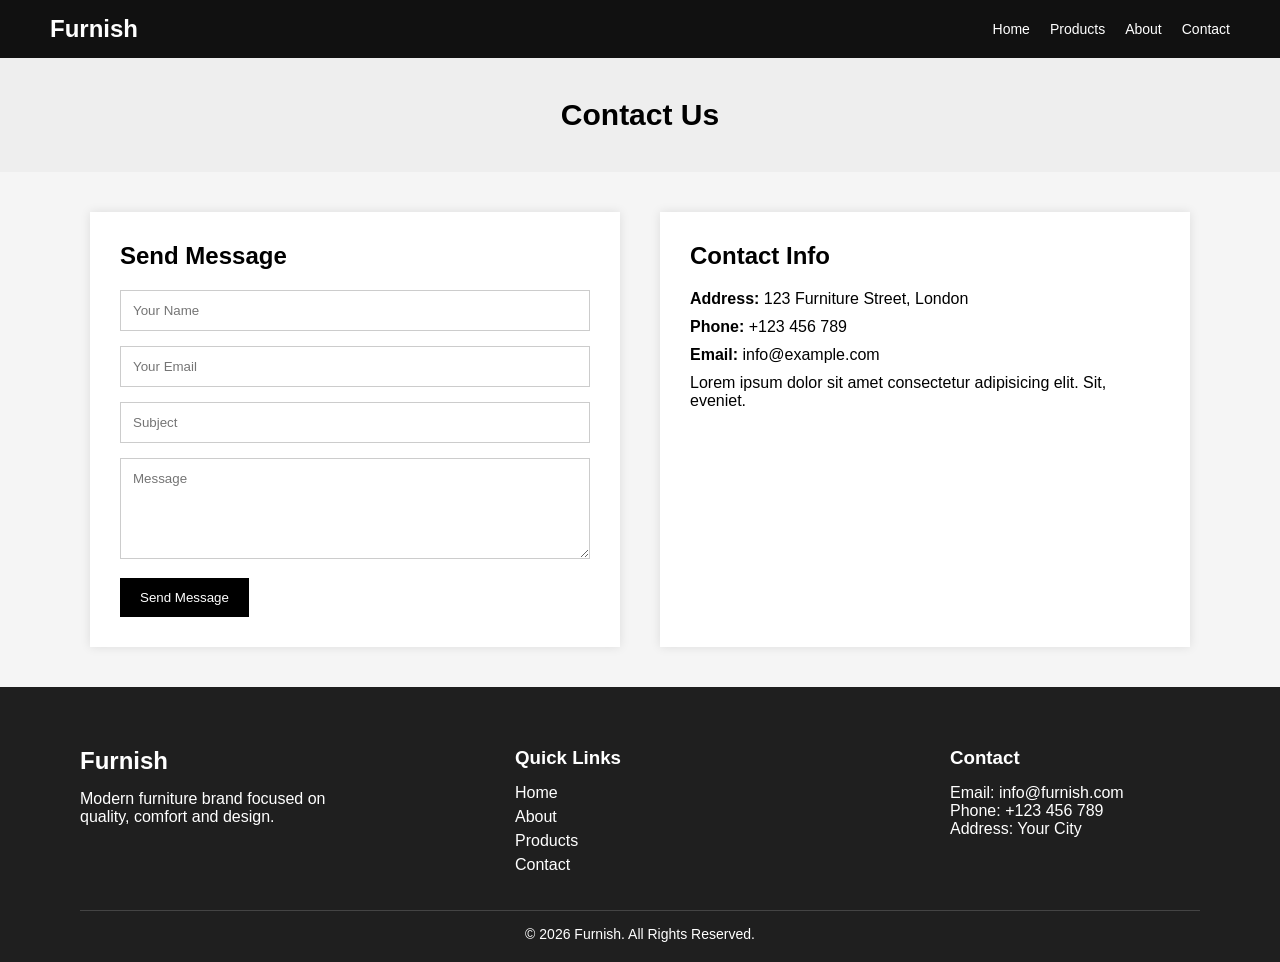
==== contact us.html @ 5b860dc9 "Add files via upload Initial upload" ====
<!DOCTYPE html>
<html lang="en">
<head>
<meta charset="UTF-8">
<meta name="viewport" content="width=device-width, initial-scale=1.0">
<title>Contact Us</title>

<style>

* {
            margin: 0;
            padding: 0;
            box-sizing: border-box;
            font-family: Arial, sans-serif;
        }

        body {
            background: #f5f5f5;
        }

      
        nav {
            background: #111;
            padding: 15px 50px;
            display: flex;
            justify-content: space-between;
            align-items: center;
        }

        nav h1 {
            color: #fff;
        }

        nav ul {
            list-style: none;
            display: flex;
            gap: 20px;
        }

        nav ul li a {
            color: #fff;
            text-decoration: none;
            font-size: 14px;
            transition: 0.3s;
        }

        nav ul li a:hover {
            color: #ff6600;
        }


/* Page title */

.page-title{
background:#eee;
padding:40px;
text-align:center;
font-size:30px;
font-weight:bold;
}

/* Main container */

.container{
width:90%;
max-width:1100px;
margin:auto;
padding:40px 0;
display:flex;
gap:40px;
}

/* Contact form */

.contact-form{
flex:1;
background:white;
padding:30px;
box-shadow:0 0 10px rgba(0,0,0,0.1);
}

.contact-form h2{
margin-bottom:20px;
}

.contact-form input,
.contact-form textarea{
width:100%;
padding:12px;
margin-bottom:15px;
border:1px solid #ccc;
}

.contact-form button{
background:black;
color:white;
border:none;
padding:12px 20px;
cursor:pointer;
}

/* Contact info */

.contact-info{
flex:1;
background:white;
padding:30px;
box-shadow:0 0 10px rgba(0,0,0,0.1);
}

.contact-info h2{
margin-bottom:20px;
}

.contact-info p{
margin-bottom:10px;
}


footer{
background:#1f1f1f;
color:white;
padding:60px 80px 20px;
}

.footer-container{
display:flex;
justify-content:space-between;
gap:40px;
flex-wrap:wrap;
margin-bottom:30px;
}

.footer-box{
width:250px;
}

.footer-box h2,
.footer-box h3{
margin-bottom:15px;
}

.footer-box ul{
list-style:none;
}

.footer-box li{
margin:6px 0;
}

.footer-bottom{
text-align:center;
border-top:1px solid #444;
padding-top:15px;
font-size:14px;
}

</style>
</head>

<body>

<nav>
        <h1>Furnish</h1>
        <ul>
            <li><a href="#">Home</a></li>
            <li><a href="products.html">Products</a></li>
            <li><a href="index.html">About</a></li>
            <li><a href="contact us.html">Contact</a></li>
        </ul>
    </nav>

<div class="page-title">
Contact Us
</div>

<div class="container">

<div class="contact-form">
<h2>Send Message</h2>

<input type="text" placeholder="Your Name">
<input type="email" placeholder="Your Email">
<input type="text" placeholder="Subject">

<textarea rows="5" placeholder="Message"></textarea>

<button>Send Message</button>

</div>

<div class="contact-info">

<h2>Contact Info</h2>

<p><b>Address:</b> 123 Furniture Street, London</p>
<p><b>Phone:</b> +123 456 789</p>
<p><b>Email:</b> info@example.com</p>

<p>Lorem ipsum dolor sit amet consectetur adipisicing elit. 
Sit, eveniet.</p>

</div>

</div>


    <footer class="footer">

<div class="footer-container">

<div class="footer-box">
<h2>Furnish</h2>
<p>
Modern furniture brand focused on quality, comfort and design.
</p>
</div>

<div class="footer-box">
<h3>Quick Links</h3>
<ul>
<li>Home</li>
<li>About</li>
<li>Products</li>
<li>Contact</li>
</ul>
</div>

<div class="footer-box">
<h3>Contact</h3>
<p>Email: info@furnish.com</p>
<p>Phone: +123 456 789</p>
<p>Address: Your City</p>
</div>

</div>

<div class="footer-bottom">
© 2026 Furnish. All Rights Reserved.
</div>

</footer>

</body>
</html>
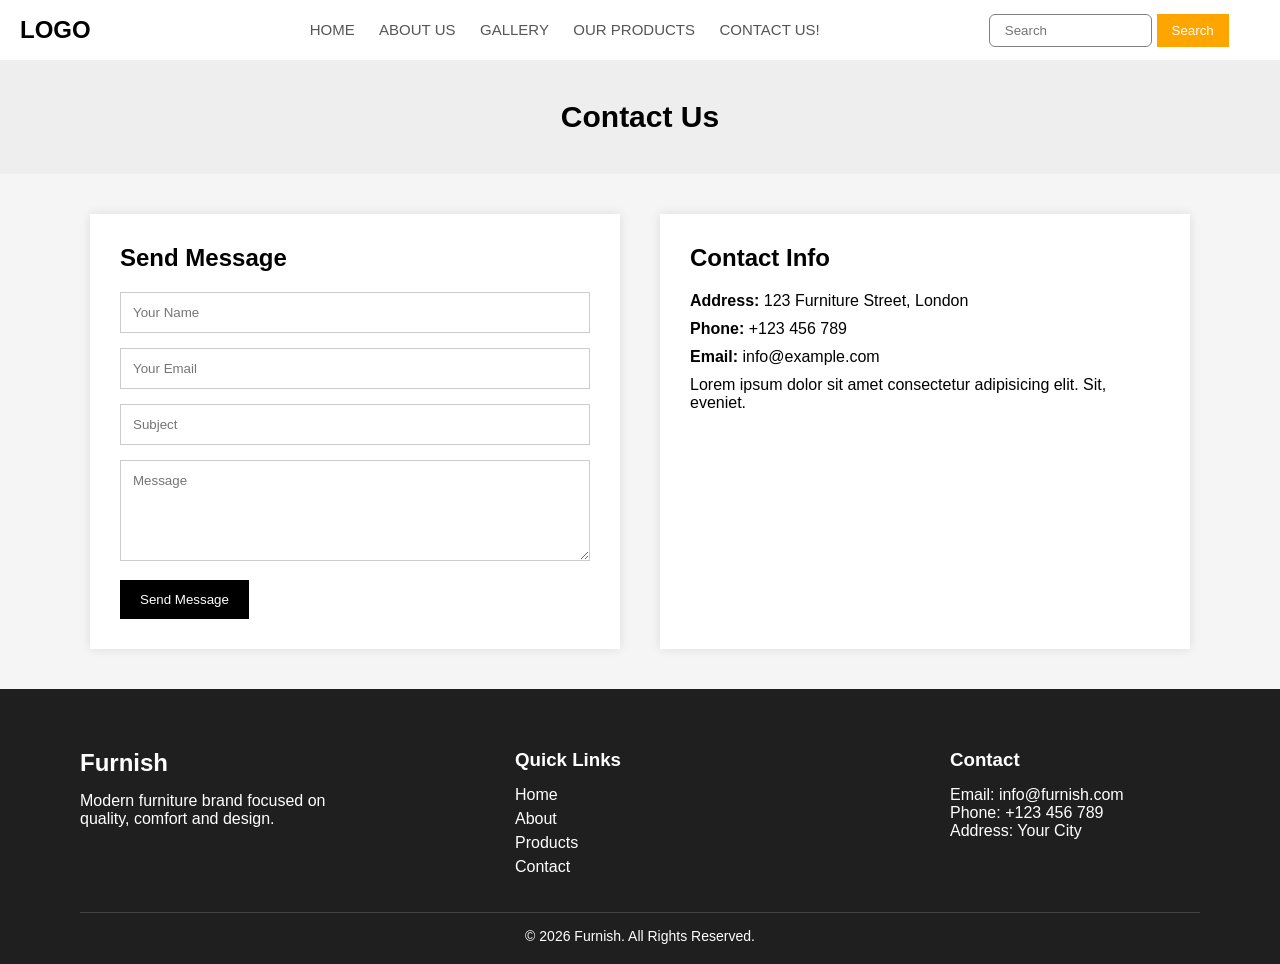
==== commit 13fd04d1: "update project" ====
--- a/contact us.html
+++ b/contact us.html
@@ -19,31 +19,59 @@
         }
 
       
-        nav {
-            background: #111;
-            padding: 15px 50px;
-            display: flex;
-            justify-content: space-between;
-            align-items: center;
-        }
-
-        nav h1 {
-            color: #fff;
-        }
-
-        nav ul {
-            list-style: none;
-            display: flex;
-            gap: 20px;
-        }
-
-        nav ul li a {
-            color: #fff;
-            text-decoration: none;
-            font-size: 14px;
-            transition: 0.3s;
-        }
-
+        .nav{
+  background-color: white;
+    box-shadow: 0 2px 5px rgba(0,0,0,0.1);
+    padding: 10px 20px;
+    display: flex;
+    justify-content: space-between;
+    align-items: center;
+    height: 60px;
+     }
+nav ul{
+  list-style: none;
+  margin-left: 50px;
+}
+
+.nav ul li{
+  display: inline;
+  color: gainsboro;
+  font-size:  15px;
+  font-family: 'poppins' , sans-serif;
+  text-transform: uppercase;
+  padding-left: 20px;
+
+}
+
+.nav a{
+  text-decoration: none;
+  color: #575555;;
+  gap: 25px;
+  transition: color 0.3s ease;
+}
+.nav ul li a:hover {
+  color: black;
+}
+.search{
+  display: flex; 
+  gap: 5px;
+}
+.search input{
+  border: 1px solid gray;
+  border-radius:6px;
+  padding: 8px 8px 8px 15px;
+  gap: 10px;
+  box-sizing: border-box;
+  width: 60%;
+}
+.search button {
+  padding: 8px 15px;
+  border: none;
+  background-color: orange ;
+  color: white;
+  cursor: pointer;
+  border-left: none
+}
         nav ul li a:hover {
             color: #ff6600;
         }
@@ -159,16 +187,19 @@
 </head>
 
 <body>
-
-<nav>
-        <h1>Furnish</h1>
-        <ul>
-            <li><a href="#">Home</a></li>
-            <li><a href="products.html">Products</a></li>
-            <li><a href="index.html">About</a></li>
-            <li><a href="contact us.html">Contact</a></li>
-        </ul>
-    </nav>
+<nav class="nav">
+    <h2>LOGO</h2>
+    <ul>
+    <li><a href="#">Home</a></li>
+    <li><a href="about.html">About Us</a></li>
+    <li><a href="#">Gallery</a></li>
+    <li><a href="products.html">Our Products</a></li>
+    <li><a href="contact us.html">Contact Us!</a></li>
+    <li>
+    </ul>
+    <div class="search"><input type="text" placeholder="Search"><button>Search</button></div>
+
+     </nav>
 
 <div class="page-title">
 Contact Us
